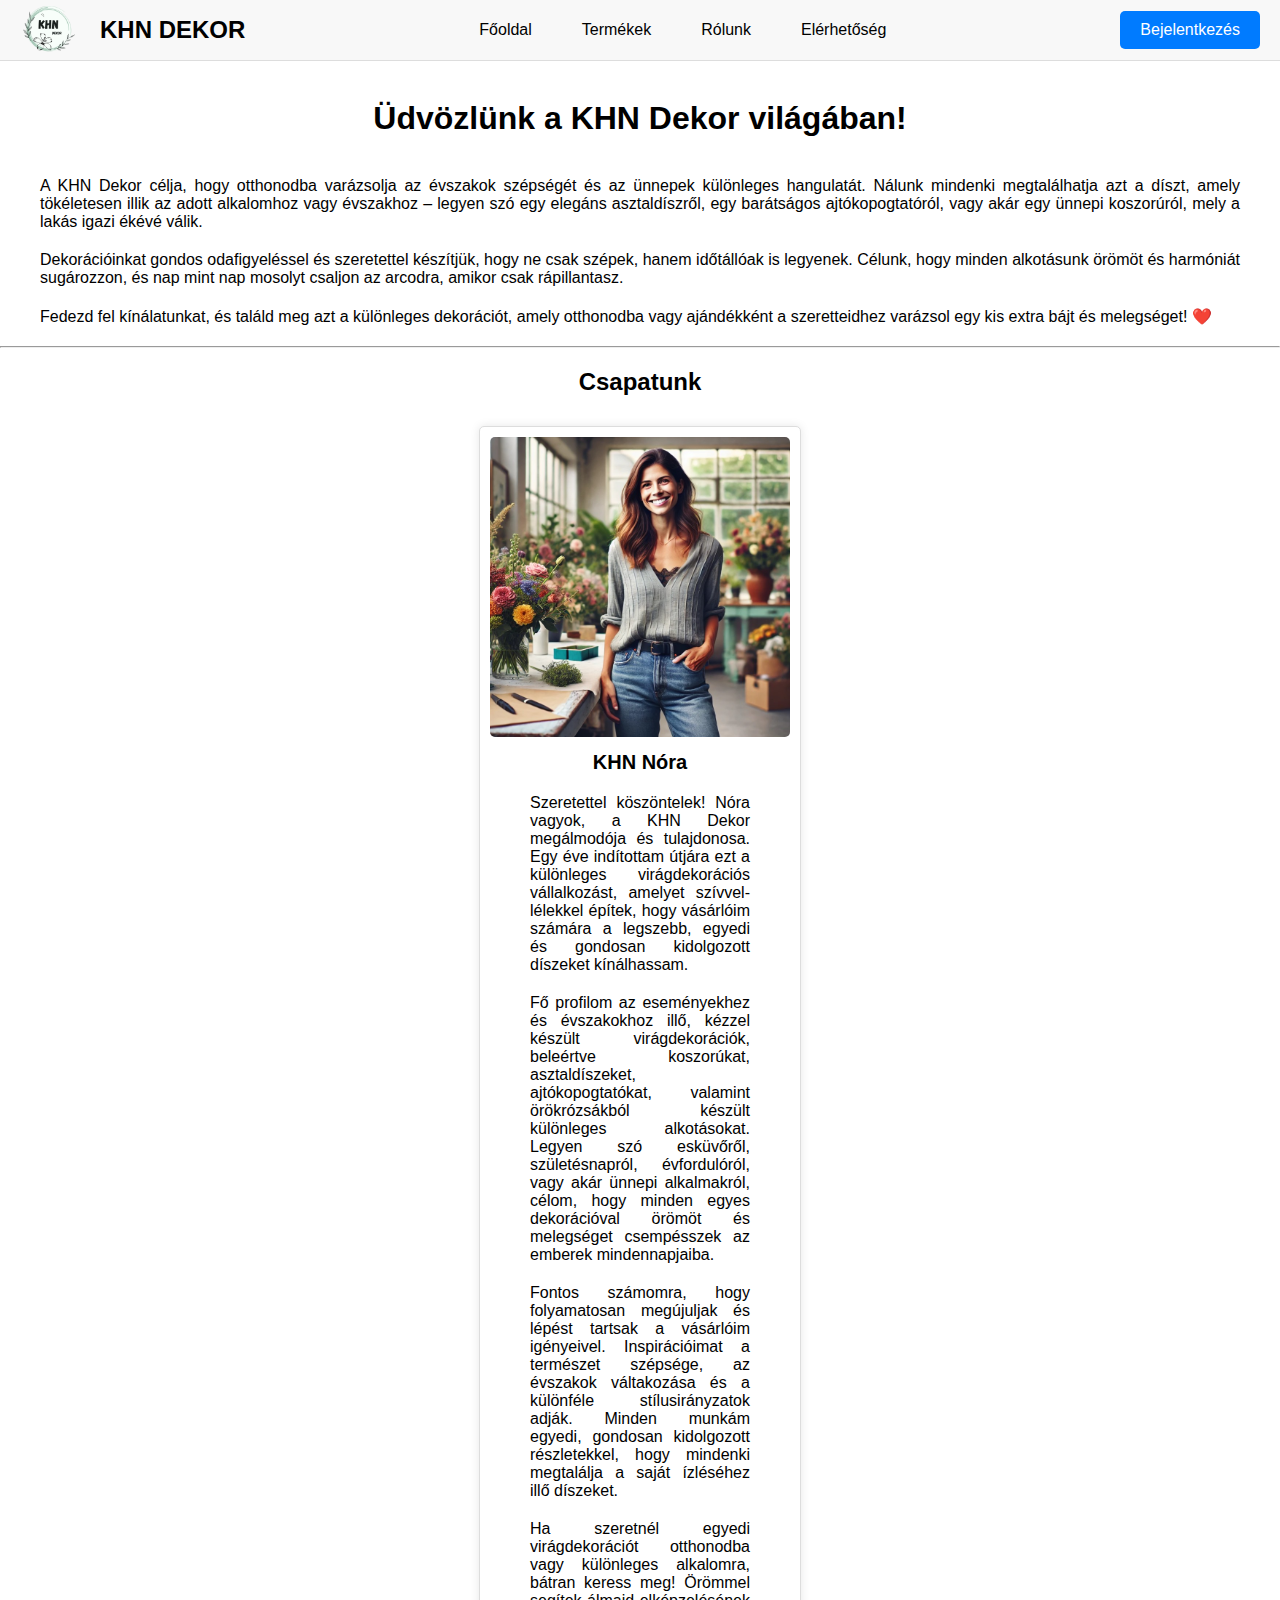
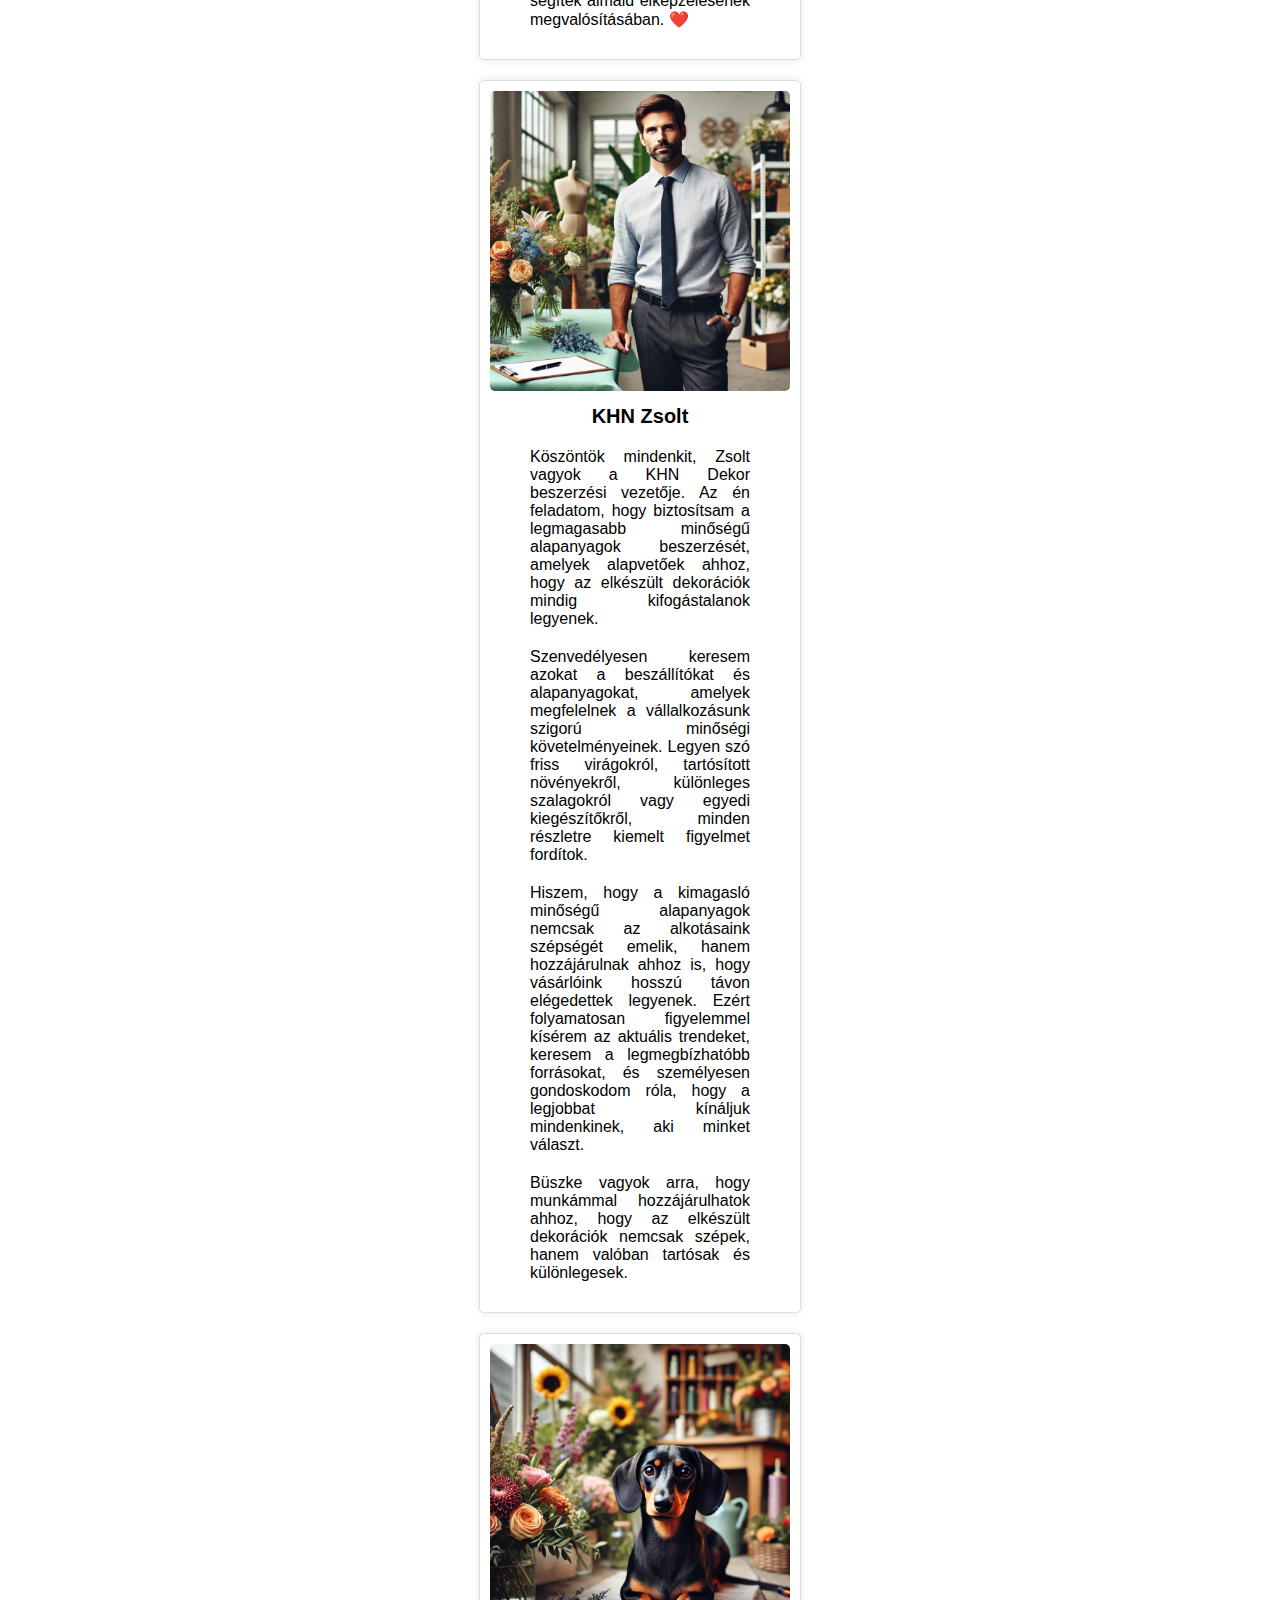
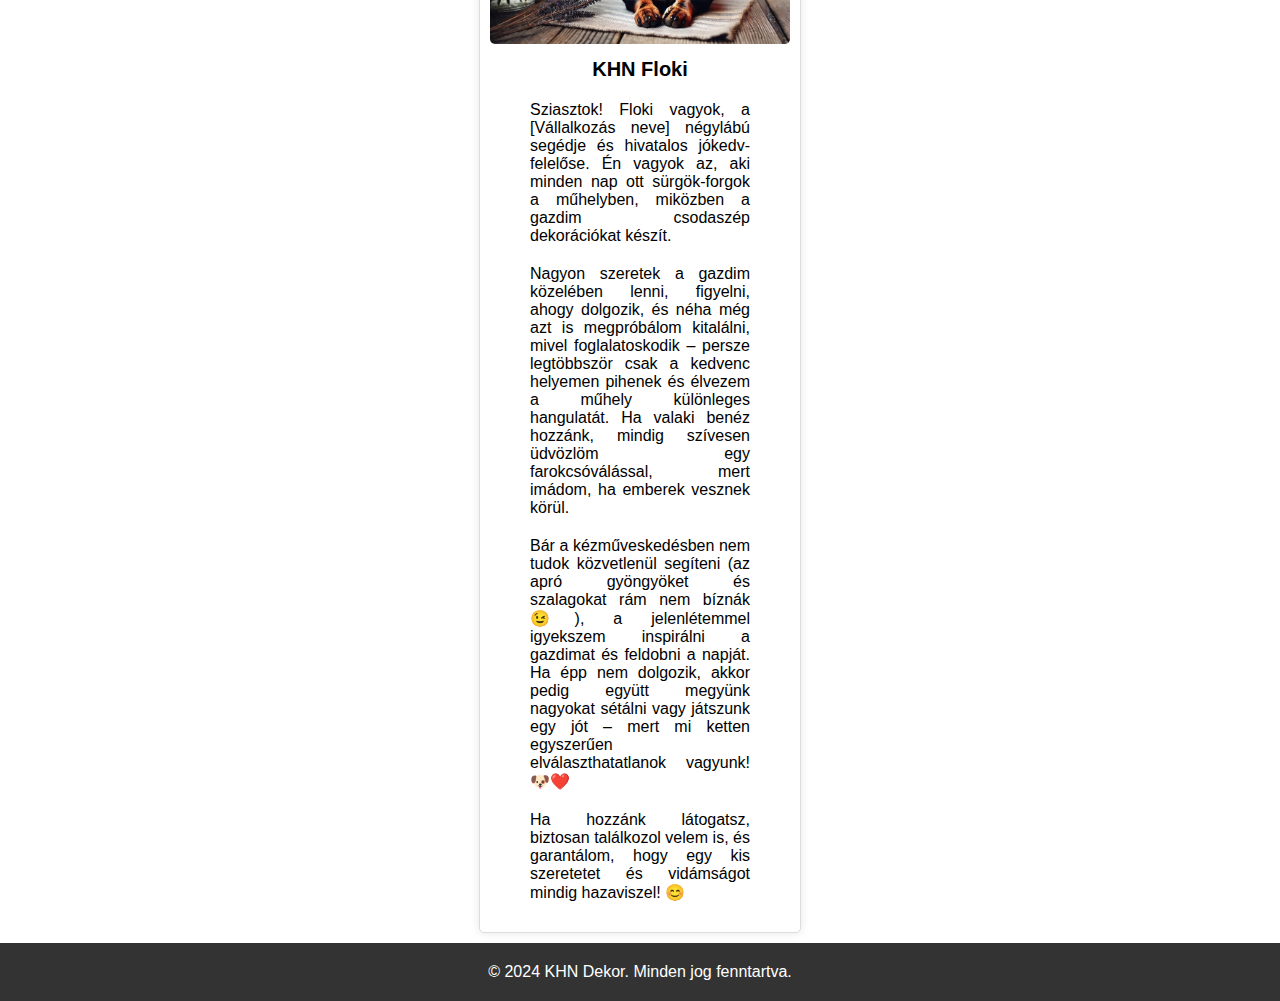
==== about.html @ b20a2f49 "commit" ====
<!DOCTYPE html>
<html lang="hu">
<head>
   <meta charset="UTF-8">
   <meta name="viewport" content="width=device-width, initial-scale=1.0">
   <title>KHN Dekor - Rólunk</title>
   <link rel="shortcut icon" href="./img/logo.png" type="image/x-icon">
   <link rel="stylesheet" href="./CSS/style.css">
   <script src="./JS/script.js" defer></script>
</head>
<body>
   <header>
      <div class="logo">
         <img src="./img/logo.png" alt="logo">
         <p>KHN DEKOR</p>
      </div>
      <nav>
         <ul>
            <li><a href="./index.html">Főoldal</a></li>
            <li><a href="./products.html">Termékek</a></li>
            <li><a href="./about.html">Rólunk</a></li>
            <li><a href="./contact.html">Elérhetőség</a></li>
         </ul>
      </nav>
      <button class="login-btn">Bejelentkezés</button>
   </header>
   <div class="content">
      <h1>Üdvözlünk a KHN Dekor világában!</h1>
      <p>A KHN Dekor célja, hogy otthonodba varázsolja az évszakok szépségét és az ünnepek különleges hangulatát. Nálunk mindenki megtalálhatja azt a díszt, amely tökéletesen illik az adott alkalomhoz vagy évszakhoz – legyen szó egy elegáns asztaldíszről, egy barátságos ajtókopogtatóról, vagy akár egy ünnepi koszorúról, mely a lakás igazi ékévé válik.</p>
      <p>Dekorációinkat gondos odafigyeléssel és szeretettel készítjük, hogy ne csak szépek, hanem időtállóak is legyenek. Célunk, hogy minden alkotásunk örömöt és harmóniát sugározzon, és nap mint nap mosolyt csaljon az arcodra, amikor csak rápillantasz.</p>
      <p>Fedezd fel kínálatunkat, és találd meg azt a különleges dekorációt, amely otthonodba vagy ajándékként a szeretteidhez varázsol egy kis extra bájt és melegséget! ❤️</p>
      <hr>
      <div class="team-section">
         <h2>Csapatunk</h2>
         <div class="team-container">
            <div class="team-member">
               <img src="./img/members/CEO.jpg" alt="Csapattag 1">
               <h3>KHN Nóra</h3>
               <p>Szeretettel köszöntelek! Nóra vagyok, a KHN Dekor megálmodója és tulajdonosa. Egy éve indítottam útjára ezt a különleges virágdekorációs vállalkozást, amelyet szívvel-lélekkel építek, hogy vásárlóim számára a legszebb, egyedi és gondosan kidolgozott díszeket kínálhassam.</p>
               <p>Fő profilom az eseményekhez és évszakokhoz illő, kézzel készült virágdekorációk, beleértve koszorúkat, asztaldíszeket, ajtókopogtatókat, valamint örökrózsákból készült különleges alkotásokat. Legyen szó esküvőről, születésnapról, évfordulóról, vagy akár ünnepi alkalmakról, célom, hogy minden egyes dekorációval örömöt és melegséget csempésszek az emberek mindennapjaiba.</p>
               <p>Fontos számomra, hogy folyamatosan megújuljak és lépést tartsak a vásárlóim igényeivel. Inspirációimat a természet szépsége, az évszakok váltakozása és a különféle stílusirányzatok adják. Minden munkám egyedi, gondosan kidolgozott részletekkel, hogy mindenki megtalálja a saját ízléséhez illő díszeket.</p>
               <p>Ha szeretnél egyedi virágdekorációt otthonodba vagy különleges alkalomra, bátran keress meg! Örömmel segítek álmaid elképzelésének megvalósításában. ❤️</p>
            </div>
            <div class="team-member">
               <img src="./img/members/CEO2.jpg" alt="Csapattag 2">
               <h3>KHN Zsolt</h3>
               <p>Köszöntök mindenkit, Zsolt vagyok a KHN Dekor beszerzési vezetője. Az én feladatom, hogy biztosítsam a legmagasabb minőségű alapanyagok beszerzését, amelyek alapvetőek ahhoz, hogy az elkészült dekorációk mindig kifogástalanok legyenek.</p>
               <p>Szenvedélyesen keresem azokat a beszállítókat és alapanyagokat, amelyek megfelelnek a vállalkozásunk szigorú minőségi követelményeinek. Legyen szó friss virágokról, tartósított növényekről, különleges szalagokról vagy egyedi kiegészítőkről, minden részletre kiemelt figyelmet fordítok.</p>
               <p>Hiszem, hogy a kimagasló minőségű alapanyagok nemcsak az alkotásaink szépségét emelik, hanem hozzájárulnak ahhoz is, hogy vásárlóink hosszú távon elégedettek legyenek. Ezért folyamatosan figyelemmel kísérem az aktuális trendeket, keresem a legmegbízhatóbb forrásokat, és személyesen gondoskodom róla, hogy a legjobbat kínáljuk mindenkinek, aki minket választ.</p>
               <p>Büszke vagyok arra, hogy munkámmal hozzájárulhatok ahhoz, hogy az elkészült dekorációk nemcsak szépek, hanem valóban tartósak és különlegesek. </p>
            </div>
            <div class="team-member">
               <img src="./img/members/kutya.jpg" alt="Csapattag 3">
               <h3>KHN Floki</h3>
               <p>Sziasztok! Floki vagyok, a [Vállalkozás neve] négylábú segédje és hivatalos jókedv-felelőse. Én vagyok az, aki minden nap ott sürgök-forgok a műhelyben, miközben a gazdim csodaszép dekorációkat készít.</p>
               <p>Nagyon szeretek a gazdim közelében lenni, figyelni, ahogy dolgozik, és néha még azt is megpróbálom kitalálni, mivel foglalatoskodik – persze legtöbbször csak a kedvenc helyemen pihenek és élvezem a műhely különleges hangulatát. Ha valaki benéz hozzánk, mindig szívesen üdvözlöm egy farokcsóválással, mert imádom, ha emberek vesznek körül.</p>
               <p>Bár a kézműveskedésben nem tudok közvetlenül segíteni (az apró gyöngyöket és szalagokat rám nem bíznák 😉), a jelenlétemmel igyekszem inspirálni a gazdimat és feldobni a napját. Ha épp nem dolgozik, akkor pedig együtt megyünk nagyokat sétálni vagy játszunk egy jót – mert mi ketten egyszerűen elválaszthatatlanok vagyunk! 🐶❤️</p>
               <p>Ha hozzánk látogatsz, biztosan találkozol velem is, és garantálom, hogy egy kis szeretetet és vidámságot mindig hazaviszel! 😊</p>
            </div>
         </div>
      </div>
   </div>
   <div id="modal" class="modal">
      <div class="modal-content">
         <span class="close-btn">&times;</span>
         <div id="login-form" class="form-container">
            <h2>Bejelentkezés</h2>
            <form>
               <label for="username">Felhasználónév:</label>
               <input type="text" id="username" name="username" required autocomplete="username">
               <label for="password">Jelszó:</label>
               <input type="password" id="password" name="password" required autocomplete="current-password">
               <div class="form-options">
                  <label><input type="checkbox" id="remember-me" name="remember-me"> Emlékezz rám</label>
                  <a href="#" id="forgot-password">Elfelejtett jelszó?</a>
               </div>
               <button type="submit">Bejelentkezés</button>
               <p>Nincs fiókod? <a href="#" id="show-register">Regisztráció</a></p>
            </form>
         </div>
         <div id="register-form" class="form-container" style="display: none;">
            <h2>Regisztráció</h2>
            <form>
               <label for="new-username">Felhasználónév:</label>
               <input type="text" id="new-username" name="new-username" required autocomplete="username">
               <label for="new-password">Jelszó:</label>
               <input type="password" id="new-password" name="new-password" required autocomplete="new-password">
               <button type="submit">Regisztráció</button>
               <p>Van már fiókod? <a href="#" id="show-login">Bejelentkezés</a></p>
            </form>
         </div>
      </div>
   </div>
   <footer>
      <div class="footer-content">
         <p>&copy; 2024 KHN Dekor. Minden jog fenntartva.</p>
      </div>
   </footer>
</body>
</html>
---- CSS/style.css ----
body {
    font-family: 'Lucida Sans', 'Lucida Sans Regular', 'Lucida Grande', 'Lucida Sans Unicode', Geneva, Verdana, sans-serif; /* Betűtípus beállítása */
    margin: 0; /* Margó beállítása */
    padding: 0; /* Padding beállítása */
    margin-top: 60px; /* Margin-top beállítása */
    display: flex; /* A tartalmat flexbox segítségével rendezzük el. A Flexbox egy rugalmas elrendezési modell, amely lehetővé teszi a konténer elemek és azok gyermekeinek hatékony és rugalmas elrendezését.*/
    flex-direction: column; /*Flexbox elrendezési modell egyik beállítása, amely meghatározza, hogy a flex konténer gyermekelemei milyen irányban legyenek elrendezve.*/
    min-height: calc(100vh - 60px); /* A min-height tulajdonság beállítása a tartalomhoz, hogy a tartalom ne legyen rövidebb, mint a képernyő magassága */
    overflow: auto; /* Azt határozza meg, hogy csak a tartalom túlcsordulása esetén jelenjen meg görgetősáv */
}

header {
    display: flex; /* A tartalmat flexbox segítségével rendezzük el. A Flexbox egy rugalmas elrendezési modell, amely lehetővé teszi a konténer elemek és azok gyermekeinek hatékony és rugalmas elrendezését.*/
    justify-content: space-between; /* A tartalom elrendezésének beállítása a flexbox segítségével. A space-between érték azt jelenti, hogy a gyermekelemek egyenletesen vannak elosztva a konténeren belül, és az első elem a konténer bal szélén van, az utolsó elem pedig a konténer jobb szélén van.*/
    align-items: center; /* A tartalom elrendezésének beállítása a flexbox segítségével. Az align-items tulajdonság segítségével beállíthatjuk a gyermekelemek függőleges elrendezését a konténeren belül. Az "center" érték azt jelenti, hogy a gyermekelemek középre vannak igazítva a konténeren belül.*/
    padding: 0px 20px; /* A padding beállítása a headerhez */
    background-color: #f8f8f8; /* A header háttérszínének beállítása */
    border-bottom: 1px solid #ddd; /* A header alatti szegély beállítása. */
    position: fixed; /* Fixáljuk a header-t az oldal tetején */
    top: 0; /* A header a lap tetején legyen */
    width: 100%; /* A header teljes szélességű legyen */
    z-index: 1000; /* A header z-index értékének beállítása. A z-index tulajdonság meghatározza, hogy egy elem milyen sorrendben jelenjen meg a többi elemhez képest. Az 1000-es érték azt jelenti, hogy a header mindig a legfelső rétegben jelenik meg. */
    max-height: 100px; /* A header maximális magassága */
}

.logo {
    display: flex; /* A tartalmat flexbox segítségével rendezzük el. A Flexbox egy rugalmas elrendezési modell, amely lehetővé teszi a konténer elemek és azok gyermekeinek hatékony és rugalmas elrendezését.*/
    justify-content: space-between; /* A tartalom elrendezésének beállítása a flexbox segítségével. A space-between érték azt jelenti, hogy a gyermekelemek egyenletesen vannak elosztva a konténeren belül, és az első elem a konténer bal szélén van, az utolsó elem pedig a konténer jobb szélén van.*/
    font-size: 24px; /* A betűméret beállítása */
    font-weight: bold;  /* A betű vastagságának beállítása */
    max-height: 60px;   /* A maximális magasság beállítása */
}

.logo p {
    margin: 0; /* A margó beállítása */
    padding: 0; /* A padding beállítása */
    display: inline-block; /* Az elem blokkosítása. Az inline-block érték azt jelenti, hogy az elem blokkosított, de a szomszédos elemekkel egy sorban helyezkedik el. */
    line-height: 60px; /* A line-height tulajdonság meghatározza a sorok közötti távolságot. */
    font-size: 24px; /* A betűméret beállítása */
    font-weight: bold;  /* A betű vastagságának beállítása */
    color: black;   /* A szöveg színének beállítása */
    text-decoration: none;  /* A szöveg aláhúzásának eltávolítása */
    cursor: pointer;    /* Az egérmutató beállítása */
    padding-left: 20px; /* A padding beállítása */
}

.logo img {
    position: relative; /* A pozíció beállítása. A relative érték azt jelenti, hogy az elem a normál helyzetében marad, de elmozdítható a megadott irányokban. így a kép a szöveg mellett lesz. */
    top: auto; /* A kép pozíciójának beállítása */
    width: 60px; /* A kép szélességének beállítása */
    height: 60px; /* A kép magasságának beállítása */
    object-fit: cover; /* Az object-fit tulajdonság meghatározza, hogy az elem hogyan illeszkedik a konténerbe. Az "cover" érték azt jelenti, hogy az elem kitölti a konténert, és a felesleges részek levágódnak*/
    border-radius: 50%; /* A kép kerete kerek legyen */
}

nav ul {
    list-style: none; /* A lista stílusának eltávolítása */
    margin: 0; /* A margó beállítása */
    padding: 0; /* A padding beállítása */
    display: flex; /* A tartalmat flexbox segítségével rendezzük el. A Flexbox egy rugalmas elrendezési modell, amely lehetővé teszi a konténer elemek és azok gyermekeinek hatékony és rugalmas elrendezését. */
    flex-direction: row; /* A flexbox irányának beállítása. Az "row" érték azt jelenti, hogy a gyermekelemek egy sorban helyezkednek el. */
    align-items: center;
    gap: 20px; /* A gap tulajdonság meghatározza a gyermekelemek közötti távolságot. */
}

nav ul li {
    position: relative; /* A pozíció beállítása. A relative érték azt jelenti, hogy az elem a normál helyzetében marad, de elmozdítható a megadott irányokban. */
    display: inline-block; /* Az inline-block érték azt jelenti, hogy az elem blokkosított, de a szomszédos elemekkel egy sorban helyezkedik el. */
    margin: 0 15px; /* A margó beállítása */
}

nav ul li a {
    text-decoration: none; /* A szöveg aláhúzásának eltávolítása */
    color: black; /* A szöveg színének beállítása */
    padding: 5px 0; /* A padding beállítása */
    display: inline-block; /* Az inline-block érték azt jelenti, hogy az elem blokkosított, de a szomszédos elemekkel egy sorban helyezkedik el. */
}

nav ul li a::after { /* A ::after pszeudo elem beállítása, amely a link alá húzását szimulálja */ 
    content: ''; /* Tartalom beállítása, amely a ::after pszeudo elemhez tartozik */
    position: absolute; /* A pozíció beállítása. Az absolute érték azt jelenti, hogy az elem abszolút pozícióban van a legközelebbi pozícionált őselemhez képest. */
    width: 0; /* A szélesség beállítása */
    height: 2px;    /* A magasság beállítása */
    display: block; /* A blokkosított elem azt jelenti, hogy a szomszédos elemekkel egy sorban helyezkedik el. */   
    margin-top: 5px; /* A margó beállítása a tetején */
    right: 0; /* A jobb oldali pozíció beállítása */
    background: black; /* A háttérszín beállítása */
    transition: width 0.4s ease; /* Az átmenet beállítása a szélesség változására */
    -webkit-transition: width 0.4s ease; /* Az átmenet beállítása a szélesség változására Webkit böngészőkben */
}

nav ul li a:hover::after {
    width: 100%; /* A szélesség beállítása */
    left: 0; /* A bal oldali pozíció beállítása */
    background: black; /* A háttérszín beállítása */
}

.login-btn {
    padding: 10px 20px; /* A padding beállítása a gombhoz */
    margin-right: 40px; /* A margó beállítása a gombhoz */
    font-size: 16px; /* A betűméret beállítása */
    cursor: pointer; /* Az egérmutató beállítása */
    background-color: #007BFF; /* A háttérszín beállítása */
    color: white; /* A szöveg színének beállítása */
    border: none; /* A szegély eltávolítása */
    border-radius: 5px; /* A szegély lekerekítése */
}

.login-btn:hover {
    background-color: #0056b3; /* A háttérszín beállítása fókusz alatt álló elemnél */
}

.modal {
    display: none; /* Az elem alapértelmezett megjelenítése. none érték azt jelenti, hogy az elem nem látható. */
    position: fixed; /* A pozíció beállítása */
    z-index: 1; /* A z-index beállítása */
    left: 0; /* A bal oldali pozíció beállítása */
    top: 0; /* A felső pozíció beállítása */
    width: 100%; /* A szélesség beállítása */
    height: 100%; /* A magasság beállítása */
    overflow: auto; /* A túlcsordulás beállítása */
    background-color: rgba(0, 0, 0, 0.5); /* A háttérszín beállítása */
}

.modal-content {
    background-color: #fefefe; /* A háttérszín beállítása */
    margin: 13% auto; /* A margó beállítása */
    padding: 20px; /* A padding beállítása */
    border: 1px solid #888; /* A szegély beállítása */
    width: 400px; /* A szélesség beállítása */
    box-shadow: 0 0 10px rgba(0, 0, 0, 0.1); /* Az árnyék beállítása */
    border-radius: 10px; /* A szegély lekerekítése */
    animation: fadeIn 0.5s; /* Az animáció beállítása */
}

@keyframes fadeIn { 
    from { opacity: 0; } /* Az animáció kezdő állapota */
    to { opacity: 1; } /* Az animáció végállapota */
}

.close-btn {
    color: #aaa; /* A szöveg színének beállítása */
    float: right; /* Az elem igazítása jobbra */
    font-size: 28px; /* A betűméret beállítása */
    font-weight: bold; /* A betű vastagságának beállítása */
}

.close-btn:hover,
.close-btn:focus {
    color: black; /* A szöveg színének beállítása hover és fókusz állapotban */
    text-decoration: none; /* A szöveg aláhúzásának eltávolítása */
    cursor: pointer; /* Az egérmutató beállítása */
}

.form-container {
    display: flex; /* A tartalmat flexbox segítségével rendezzük el */
    flex-direction: column; /* A flexbox irányának beállítása */
}

.form-container h2 {
    text-align: center; /* A szöveg igazítása középre */
}

.form-container form {
    display: flex; /* A tartalmat flexbox segítségével rendezzük el */
    flex-direction: column; /* A flexbox irányának beállítása */
}

.form-container label {
    margin-top: 10px; /* A margó beállítása a tetején */
}

.form-container input {
    padding: 10px; /* A padding beállítása */
    margin-top: 5px; /* A margó beállítása a tetején */
    margin-bottom: 10px; /* A margó beállítása alul */
    border: 1px solid #ccc; /* A szegély beállítása */
    border-radius: 5px; /* A szegély lekerekítése */
}

.form-container button {
    padding: 10px; /* A padding beállítása */
    background-color: #007BFF; /* A háttérszín beállítása */
    color: white; /* A szöveg színének beállítása */
    border: none; /* A szegély eltávolítása */
    border-radius: 5px; /* A szegély lekerekítése */
    cursor: pointer; /* Az egérmutató beállítása */
}

.form-container button:hover {
    background-color: #0056b3; /* A háttérszín beállítása hover állapotban */
}

.form-container p {
    text-align: center; /* A szöveg igazítása középre */
}

.form-container a {
    color: #007BFF; /* A szöveg színének beállítása */
    cursor: pointer; /* Az egérmutató beállítása */
}

.form-options {
    display: flex; /* A tartalmat flexbox segítségével rendezzük el */
    justify-content: space-between; /* A tartalom elrendezésének beállítása */
    align-items: center; /* A tartalom igazítása középre */
    margin-bottom: 10px; /* A margó beállítása alul */
}

.form-options label {
    display: flex; /* A tartalmat flexbox segítségével rendezzük el */
    align-items: center; /* A tartalom igazítása középre */
}

.form-options a {
    color: #007BFF; /* A szöveg színének beállítása */
    text-decoration: none; /* A szöveg aláhúzásának eltávolítása */
}

.form-options a:hover {
    text-decoration: underline; /* A szöveg aláhúzásának beállítása hover állapotban */
}

.slideshow-container {
    position: relative; /* A pozíció beállítása */
    width: 100%; /* A szélesség beállítása */
    height: 100%; /* A magasság beállítása */
    top: 0; /* A felső pozíció beállítása */
    left: 0; /* A bal oldali pozíció beállítása */
    right: 0; /* A jobb oldali pozíció beállítása */
}

.mySlides img {
    width: 100%; /* A szélesség beállítása */
    height: 100%; /* A magasság beállítása */
    object-fit: cover; /* Az object-fit tulajdonság beállítása */
}

.prev, .next {
    cursor: pointer; /* Az egérmutató beállítása */
    position: absolute; /* A pozíció beállítása */
    top: 50%; /* A felső pozíció beállítása */
    width: auto; /* A szélesség beállítása */
    padding: 16px; /* A padding beállítása */
    margin-top: -22px; /* A margó beállítása a tetején */
    color: white; /* A szöveg színének beállítása */
    font-weight: bold; /* A betű vastagságának beállítása */
    font-size: 18px; /* A betűméret beállítása */
    transition: 0.6s ease; /* Az átmenet beállítása */
    border-radius: 0 3px 3px 0; /* A szegély lekerekítése */
    user-select: none; /* A szöveg kijelölésének tiltása */
    /*transform: translateY(-50%);*/
}

.next {
    right: 0; /* A jobb oldali pozíció beállítása */
    border-radius: 3px 0 0 3px; /* A szegély lekerekítése */
}

.prev:hover, .next:hover {
    background-color: rgba(0,0,0,0.8); /* A háttérszín beállítása hover állapotban */
}

.fade {
    -webkit-animation-name: fade; /* Az animáció neve Webkit böngészőkben */
    -webkit-animation-duration: 1.5s; /* Az animáció időtartama Webkit böngészőkben */
    animation-name: fade; /* Az animáció neve */
    animation-duration: 1.5s; /* Az animáció időtartama */
}

@-webkit-keyframes fade {
    from {opacity: .4} /* Az animáció kezdő állapota Webkit böngészőkben */
    to {opacity: 1} /* Az animáció végállapota Webkit böngészőkben */
}

@keyframes fade {
    from {opacity: .4} /* Az animáció kezdő állapota */
    to {opacity: 1} /* Az animáció végállapota */
}

.content h1{
    text-align: center; /* A szöveg igazítása középre */
    margin: 40px 0; /* A margó beállítása */
}
.content p{
    text-align: justify; /* A szöveg igazítása sorkizártra */
    margin: 20px 0; /* A margó beállítása */
    padding:0 40px; /* A padding beállítása */
}
/* Új dobozok stílusai */
.box-container {
    display: flex; /* A tartalmat flexbox segítségével rendezzük el */
    justify-content: space-around; /* A tartalom elrendezésének beállítása */
    flex-wrap: wrap; /* A tartalom tördelése több sorba */
    /*margin: 5px 0;
    padding: 0px; /* Adjunk hozzá padding-et a konténerhez */
    background-color: #f8f8f8; /* Adjunk hozzá háttérszínt a konténerhez */
}

.box {
    width: 400px; /* A szélesség beállítása */
    text-align: center; /* A szöveg igazítása középre */
    margin: 10px; /* A margó beállítása */
    padding: 10px; /* A padding beállítása */
    border: 1px solid #ddd; /* A szegély beállítása */
    border-radius: 5px; /* A szegély lekerekítése */
    box-shadow: 0 0 10px rgba(0, 0, 0, 0.1); /* Az árnyék beállítása */
    background-color: white; /* Adjunk hozzá háttérszínt a dobozokhoz */
}

.box img {
    width: 100%; /* A szélesség beállítása */
    height: 400px; /* A magasság beállítása */
    object-fit: cover; /* Az object-fit tulajdonság beállítása */
    border-radius: 5px; /* A szegély lekerekítése */
}

.box p {
    margin: 10px 0; /* A margó beállítása */
    font-size: 16px; /* A betűméret beállítása */
}

.view-btn {
    padding: 10px 20px; /* A padding beállítása */
    font-size: 16px; /* A betűméret beállítása */
    cursor: pointer; /* Az egérmutató beállítása */
    background-color: #007BFF; /* A háttérszín beállítása */
    color: white; /* A szöveg színének beállítása */
    border: none; /* A szegély eltávolítása */
    border-radius: 5px; /* A szegély lekerekítése */
}

.view-btn a {
    color: white; /* A szöveg színének beállítása */
    text-decoration: none; /* A szöveg aláhúzásának eltávolítása */
}

.view-btn:hover {
    background-color: #0056b3; /* A háttérszín beállítása hover állapotban */
}

.interest-btn {
    padding: 10px 20px; /* A padding beállítása */
    font-size: 16px; /* A betűméret beállítása */
    cursor: pointer; /* Az egérmutató beállítása */
    background-color: #28a745; /* A háttérszín beállítása */
    color: white; /* A szöveg színének beállítása */
    border: none; /* A szegély eltávolítása */
    border-radius: 5px; /* A szegély lekerekítése */
    margin-top: 10px; /* A margó beállítása a tetején */
}

.interest-btn a {
    color: white; /* A szöveg színének beállítása */
    text-decoration: none; /* A szöveg aláhúzásának eltávolítása */
}

.interest-btn:hover {
    background-color: #218838; /* A háttérszín beállítása hover állapotban */
}

/* Termék dobozok stílusai */
.product-container {
    display: flex; /* A tartalmat flexbox segítségével rendezzük el */
    flex-wrap: wrap; /* A tartalom tördelése több sorba */
    justify-content: space-evenly; /* A tartalom elrendezésének beállítása */
    margin: 20px 0; /* A margó beállítása */
}

.product-box {
    width: 300px; /* A szélesség beállítása */
    text-align: center; /* A szöveg igazítása középre */
    margin: 10px; /* A margó beállítása */
    padding: 10px; /* A padding beállítása */
    border: 1px solid #ddd; /* A szegély beállítása */
    border-radius: 5px; /* A szegély lekerekítése */
    box-shadow: 0 0 10px rgba(0, 0, 0, 0.1); /* Az árnyék beállítása */
    background-color: white; /* Adjunk hozzá háttérszínt a dobozokhoz */
    position: relative; /* A pozíció beállítása */
    display: block; /* Az elem blokkosítása */
}

.product-images {
    position: relative; /* A pozíció beállítása */
    width: 100%; /* A szélesség beállítása */
}

.product-image {
    width: 100%; /* A szélesség beállítása */
    height: 420px; /* A magasság beállítása */
    object-fit: cover; /* Az object-fit tulajdonság beállítása */
    border-radius: 5px; /* A szegély lekerekítése */
}

.product-details {
    position:static; /* A pozíció beállítása */
    
}

/* Kategória gombok stílusai */
.category-buttons {
    text-align: center; /* A szöveg igazítása középre */
    margin-bottom: 20px; /* A margó beállítása alul */
}

.category-btn {
    padding: 10px 20px; /* A padding beállítása */
    font-size: 16px; /* A betűméret beállítása */
    cursor: pointer; /* Az egérmutató beállítása */
    background-color: #007BFF; /* A háttérszín beállítása */
    color: white; /* A szöveg színének beállítása */
    border: none; /* A szegély eltávolítása */
    border-radius: 5px; /* A szegély lekerekítése */
    margin: 5px; /* A margó beállítása */
}

.category-btn:hover {
    background-color: #0056b3; /* A háttérszín beállítása hover állapotban */
}

.category-btn.active {
    background-color: #0056b3; /* A háttérszín beállítása aktív állapotban */
}

/* Footer stílusai */
footer {
    background-color: #333; /* A háttérszín beállítása */
    color: white; /* A szöveg színének beállítása */
    text-align: center; /* A szöveg igazítása középre */
    padding: 20px 0; /* A padding beállítása */
    position: relative; /* A pozíció beállítása */
    bottom: 0; /* Az alsó pozíció beállítása */
    width: 100%; /* A szélesség beállítása */
    margin-top: auto; /* A margó beállítása a tetején */
}

.footer-content {
    max-width: 1200px; /* A maximális szélesség beállítása */
    margin: auto; /* A margó beállítása */
}

.footer-content p {
    margin: 0; /* A margó beállítása */
    padding: 0; /* A padding beállítása */
}

.footer-content .socials {
    list-style: none; /* A lista stílusának eltávolítása */
    padding: 0; /* A padding beállítása */
    margin: 10px 0 0 0; /* A margó beállítása */
    display: flex; /* A tartalmat flexbox segítségével rendezzük el */
    justify-content: center; /* A tartalom elrendezésének beállítása */
}

.footer-content .socials li {
    margin: 0 10px; /* A margó beállítása */
}

.footer-content .socials li a {
    color: white; /* A szöveg színének beállítása */
    text-decoration: none; /* A szöveg aláhúzásának eltávolítása */
    font-size: 20px; /* A betűméret beállítása */
}

.footer-content .socials li a:hover {
    color: #007BFF; /* A szöveg színének beállítása hover állapotban */
}

/* Team section styles */
.team-section {
    text-align: center; /* A szöveg igazítása középre */
    margin: 0 400px; /* A margó beállítása */
}

.team-container {
    display: flex; /* A tartalmat flexbox segítségével rendezzük el */
    justify-content: space-around; /* A tartalom elrendezésének beállítása */
    flex-wrap: wrap; /* A tartalom tördelése több sorba */
    
}

.team-member {
    width: 300px; /* A szélesség beállítása */
    text-align: center; /* A szöveg igazítása középre */
    margin: 10px; /* A margó beállítása */
    padding: 10px; /* A padding beállítása */
    border: 1px solid #ddd; /* A szegély beállítása */
    border-radius: 5px; /* A szegély lekerekítése */
    box-shadow: 0 0 10px rgba(0, 0, 0, 0.1); /* Az árnyék beállítása */
    background-color: white; /* Adjunk hozzá háttérszínt a dobozokhoz */
}

.team-member img {
    width: 100%; /* A szélesség beállítása */
    height: 300px; /* A magasság beállítása */
    object-fit: cover; /* Az object-fit tulajdonság beállítása */
    border-radius: 5px; /* A szegély lekerekítése */
}

.team-member h3 {
    margin: 10px 0; /* A margó beállítása */
    font-size: 20px; /* A betűméret beállítása */
}

.team-member p {
    font-size: 16px; /* A betűméret beállítása */
    text-align: justify; /* A szöveg igazítása sorkizártra */
}

/* Contact information section styles */
.contact-info {
    text-align: center; /* A szöveg igazítása középre */
    margin: 40px 0; /* A margó beállítása */
}

.contact-info h2 {
    margin-bottom: 20px; /* A margó beállítása alul */
}

.contact-info p {
    font-size: 16px; /* A betűméret beállítása */
    margin: 10px 0; /* A margó beállítása */
}

.contact-info .socials {
    list-style: none; /* A lista stílusának eltávolítása */
    padding: 0; /* A padding beállítása */
    margin: 20px 0 0 0; /* A margó beállítása */
    display: flex; /* A tartalmat flexbox segítségével rendezzük el */
    justify-content: center; /* A tartalom elrendezésének beállítása */
    gap: 20px; /* A gap tulajdonság beállítása */
}

.contact-info .socials li {
    margin: 0 10px; /* A margó beállítása */
}

.contact-info .socials li a {
    color: black; /* A szöveg színének beállítása */
    text-decoration: none; /* A szöveg aláhúzásának eltávolítása */
    font-size: 20px; /* A betűméret beállítása */
}

.contact-info .socials li a:hover {
    color: #007BFF; /* A szöveg színének beállítása hover állapotban */
}

/* Enhanced form design */
.form-container {
    display: flex; /* A tartalmat flexbox segítségével rendezzük el */
    justify-content: center; /* A tartalom elrendezésének beállítása */
    margin: 40px 0; /* A margó beállítása */
}

.contact-form {
    max-width: 600px; /* A maximális szélesség beállítása */
    width: 100%; /* A szélesség beállítása */
    padding: 20px; /* A padding beállítása */
    height: 400px; /* A magasság beállítása */
    border: 1px solid #ddd; /* A szegély beállítása */
    border-radius: 5px; /* A szegély lekerekítése */
    box-shadow: 0 0 10px rgba(0, 0, 0, 0.1); /* Az árnyék beállítása */
    background-color: white; /* Adjunk hozzá háttérszínt a dobozokhoz */
}

.contact-form label {
    display: block; /* Az elem blokkosítása */
    margin-bottom: 5px; /* A margó beállítása alul */
    font-weight: bold; /* A betű vastagságának beállítása */
}

.contact-form input,
.contact-form textarea {
    width: 100%; /* A szélesség beállítása */
    padding: 10px; /* A padding beállítása */
    margin-bottom: 20px; /* A margó beállítása alul */
    border: 1px solid #ccc; /* A szegély beállítása */
    border-radius: 5px; /* A szegély lekerekítése */
    box-sizing: border-box; /* A box-sizing tulajdonság beállítása */
}

.contact-form button {
    width: 100%; /* A szélesség beállítása */
    padding: 10px; /* A padding beállítása */
    background-color: #007BFF; /* A háttérszín beállítása */
    color: white; /* A szöveg színének beállítása */
    border: none; /* A szegély eltávolítása */
    border-radius: 5px; /* A szegély lekerekítése */
    cursor: pointer; /* Az egérmutató beállítása */
    font-size: 16px; /* A betűméret beállítása */
}

.contact-form button:hover {
    background-color: #0056b3; /* A háttérszín beállítása hover állapotban */
}

.contact-container {
    display: flex; /* A tartalmat flexbox segítségével rendezzük el */
    justify-content: space-around; /* A tartalom elrendezésének beállítása */
    flex-wrap: wrap; /* A tartalom tördelése több sorba */
    margin: 40px 0; /* A margó beállítása */
}

.map-container, .contact-form {
    flex: 1 1 45%; /* A flex tulajdonság beállítása */
    min-width: 300px; /* A minimális szélesség beállítása */
    height: 400px; /* A magasság beállítása */
    border: 1px solid #ddd; /* A szegély beállítása */
    border-radius: 5px; /* A szegély lekerekítése */
    box-shadow: 0 0 10px rgba(0, 0, 0, 0.1); /* Az árnyék beállítása */
}
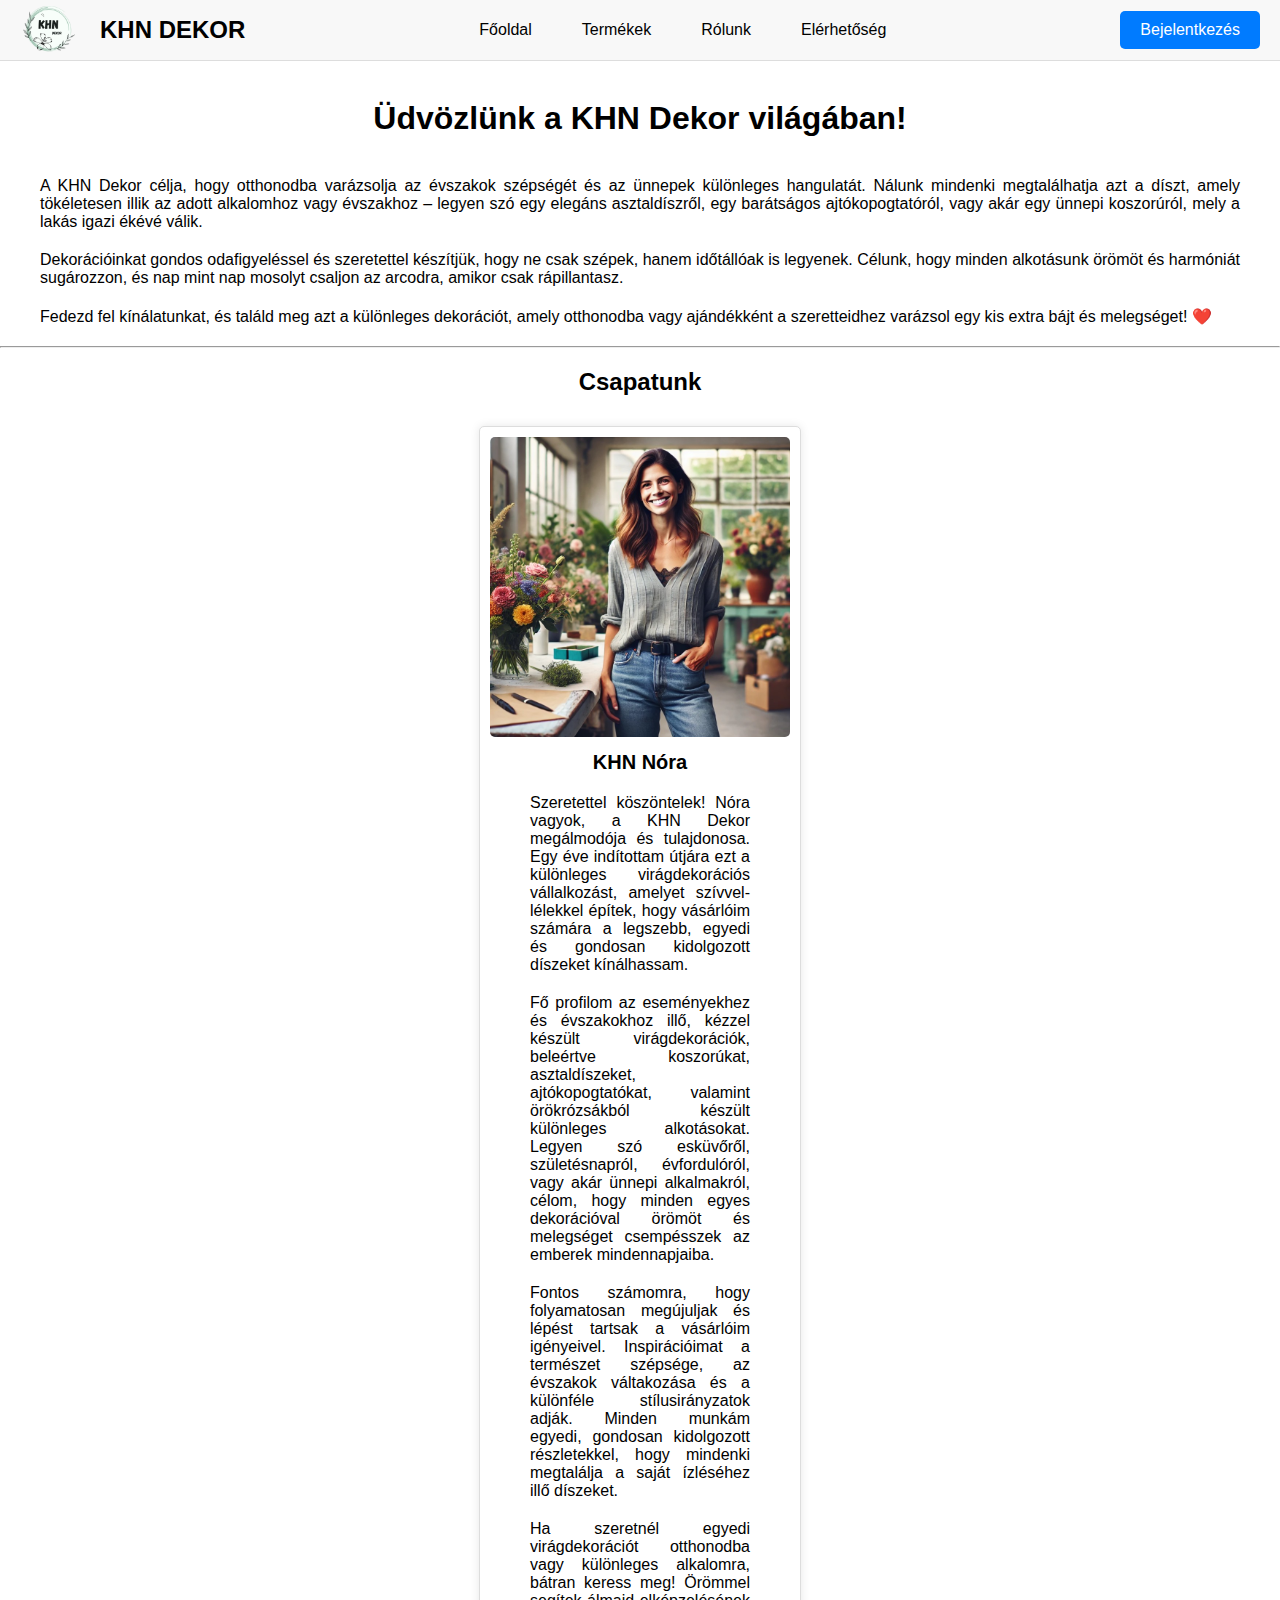
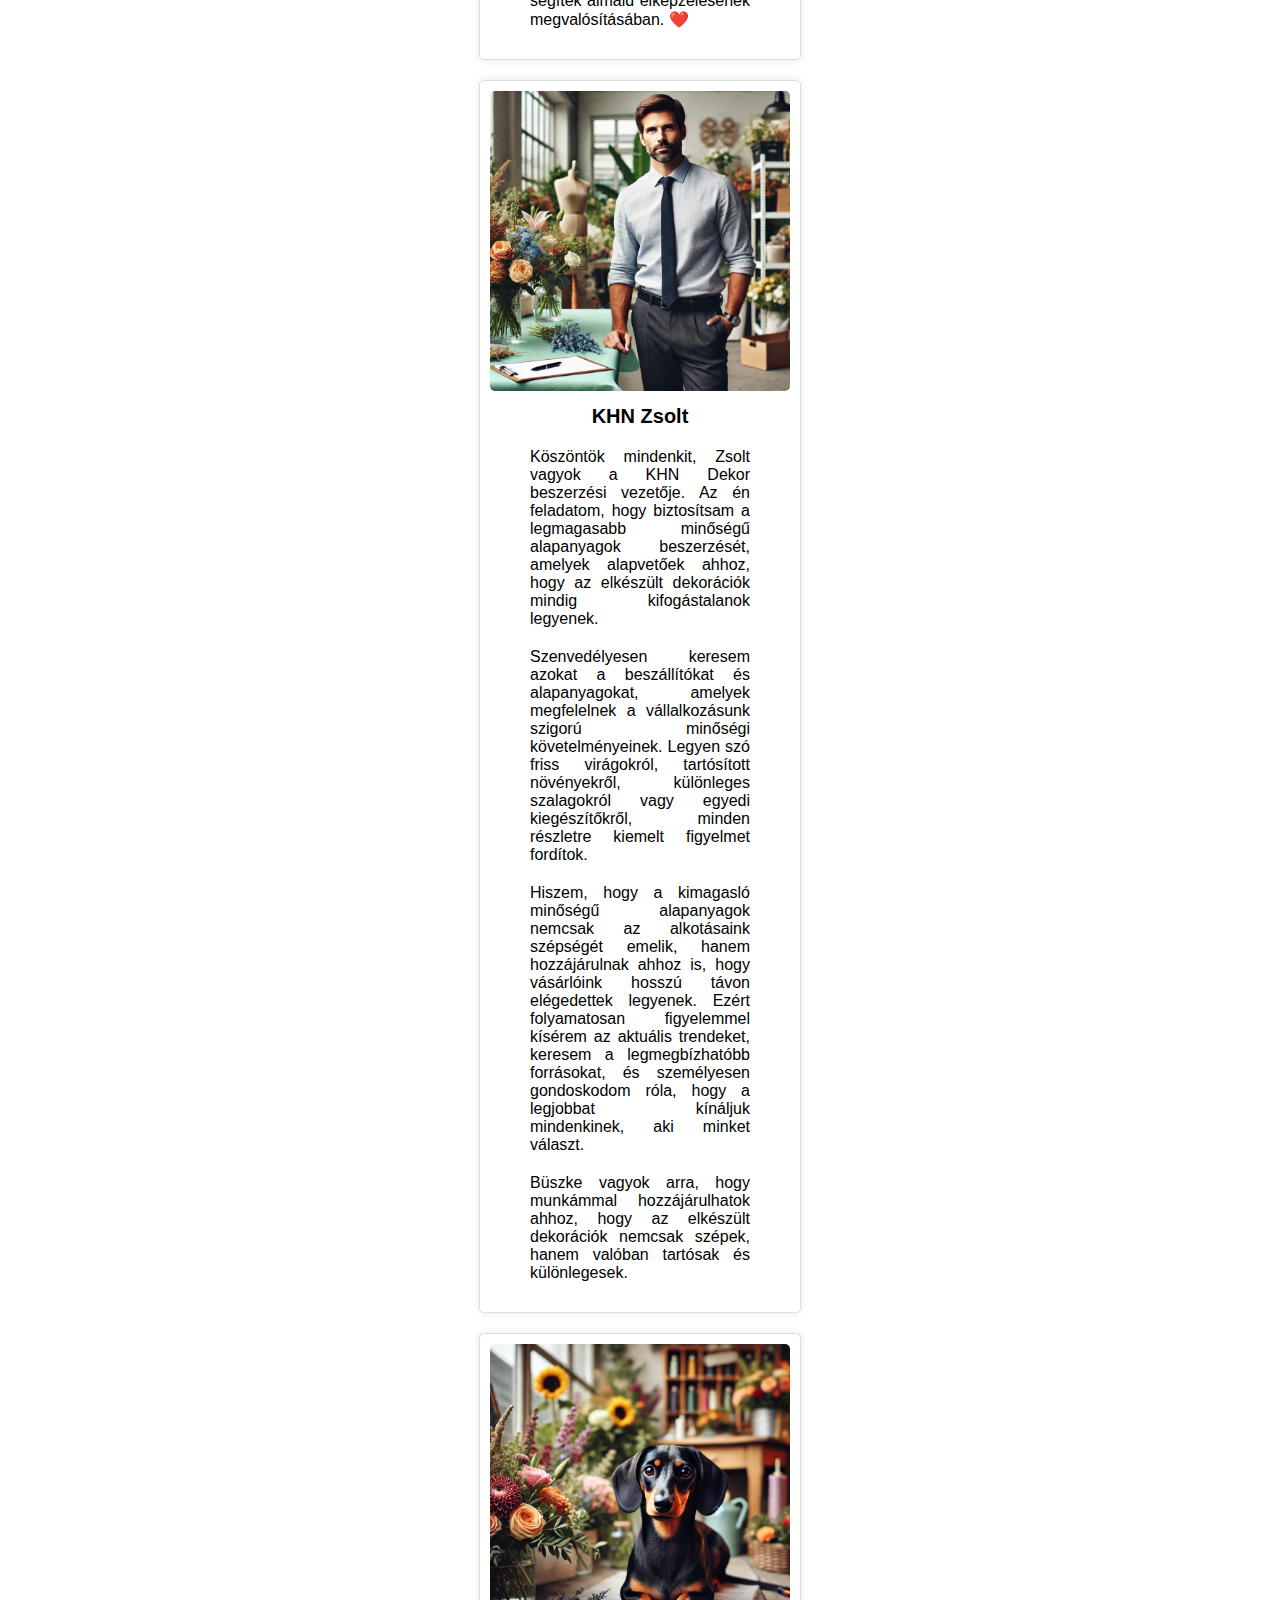
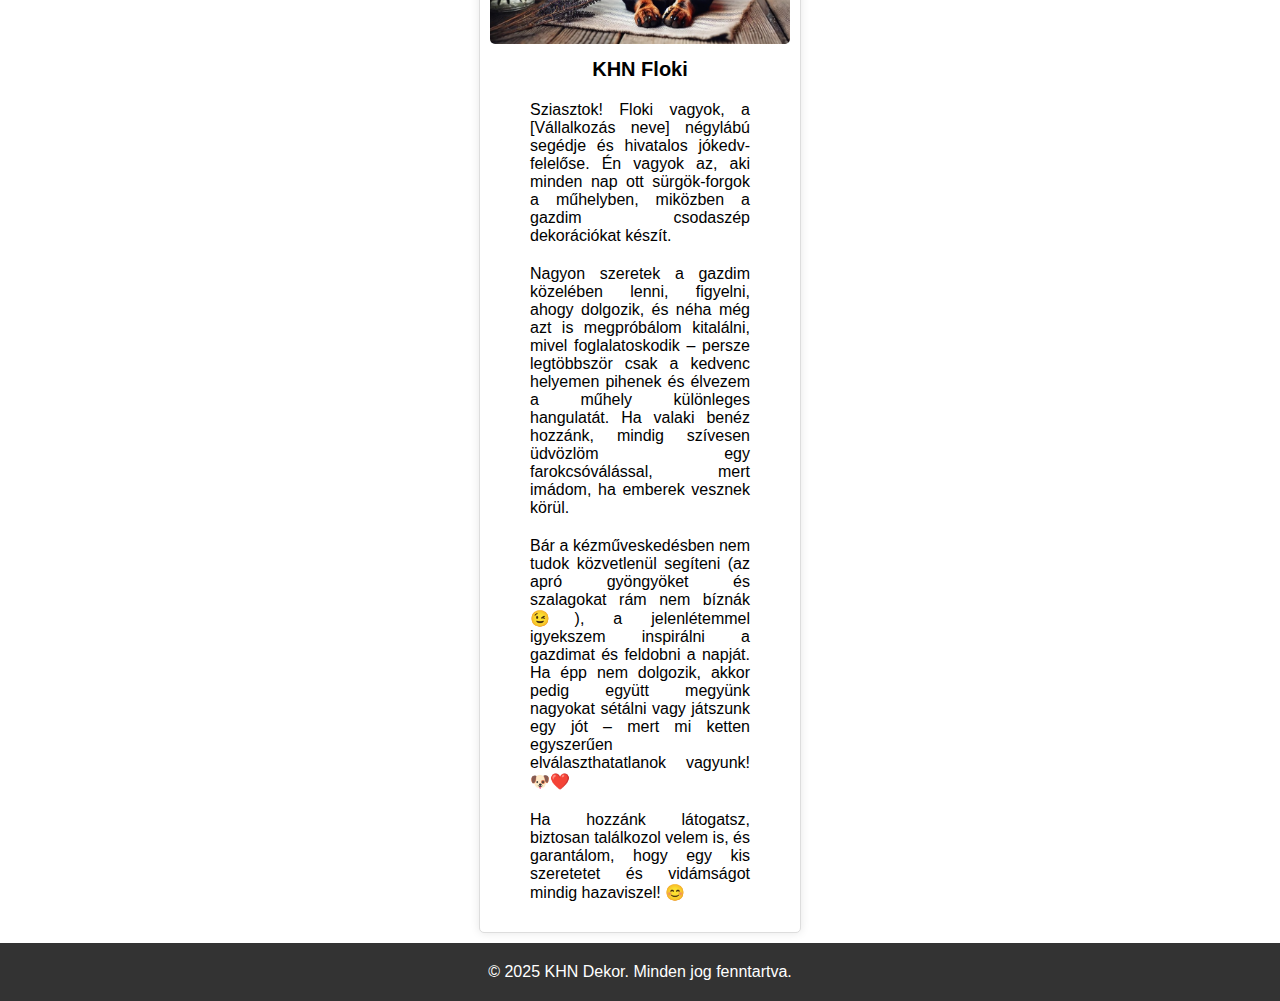
==== commit 53190065: "commit" ====
--- a/about.html
+++ b/about.html
@@ -93,7 +93,7 @@
    </div>
    <footer>
       <div class="footer-content">
-         <p>&copy; 2024 KHN Dekor. Minden jog fenntartva.</p>
+         <p>&copy; 2025 KHN Dekor. Minden jog fenntartva.</p>
       </div>
    </footer>
 </body>
--- a/CSS/style.css
+++ b/CSS/style.css
@@ -507,7 +507,6 @@
     text-align: justify; /* A szöveg igazítása sorkizártra */
 }
 
-/* Contact information section styles */
 .contact-info {
     text-align: center; /* A szöveg igazítása középre */
     margin: 40px 0; /* A margó beállítása */
@@ -545,7 +544,6 @@
     color: #007BFF; /* A szöveg színének beállítása hover állapotban */
 }
 
-/* Enhanced form design */
 .form-container {
     display: flex; /* A tartalmat flexbox segítségével rendezzük el */
     justify-content: center; /* A tartalom elrendezésének beállítása */
